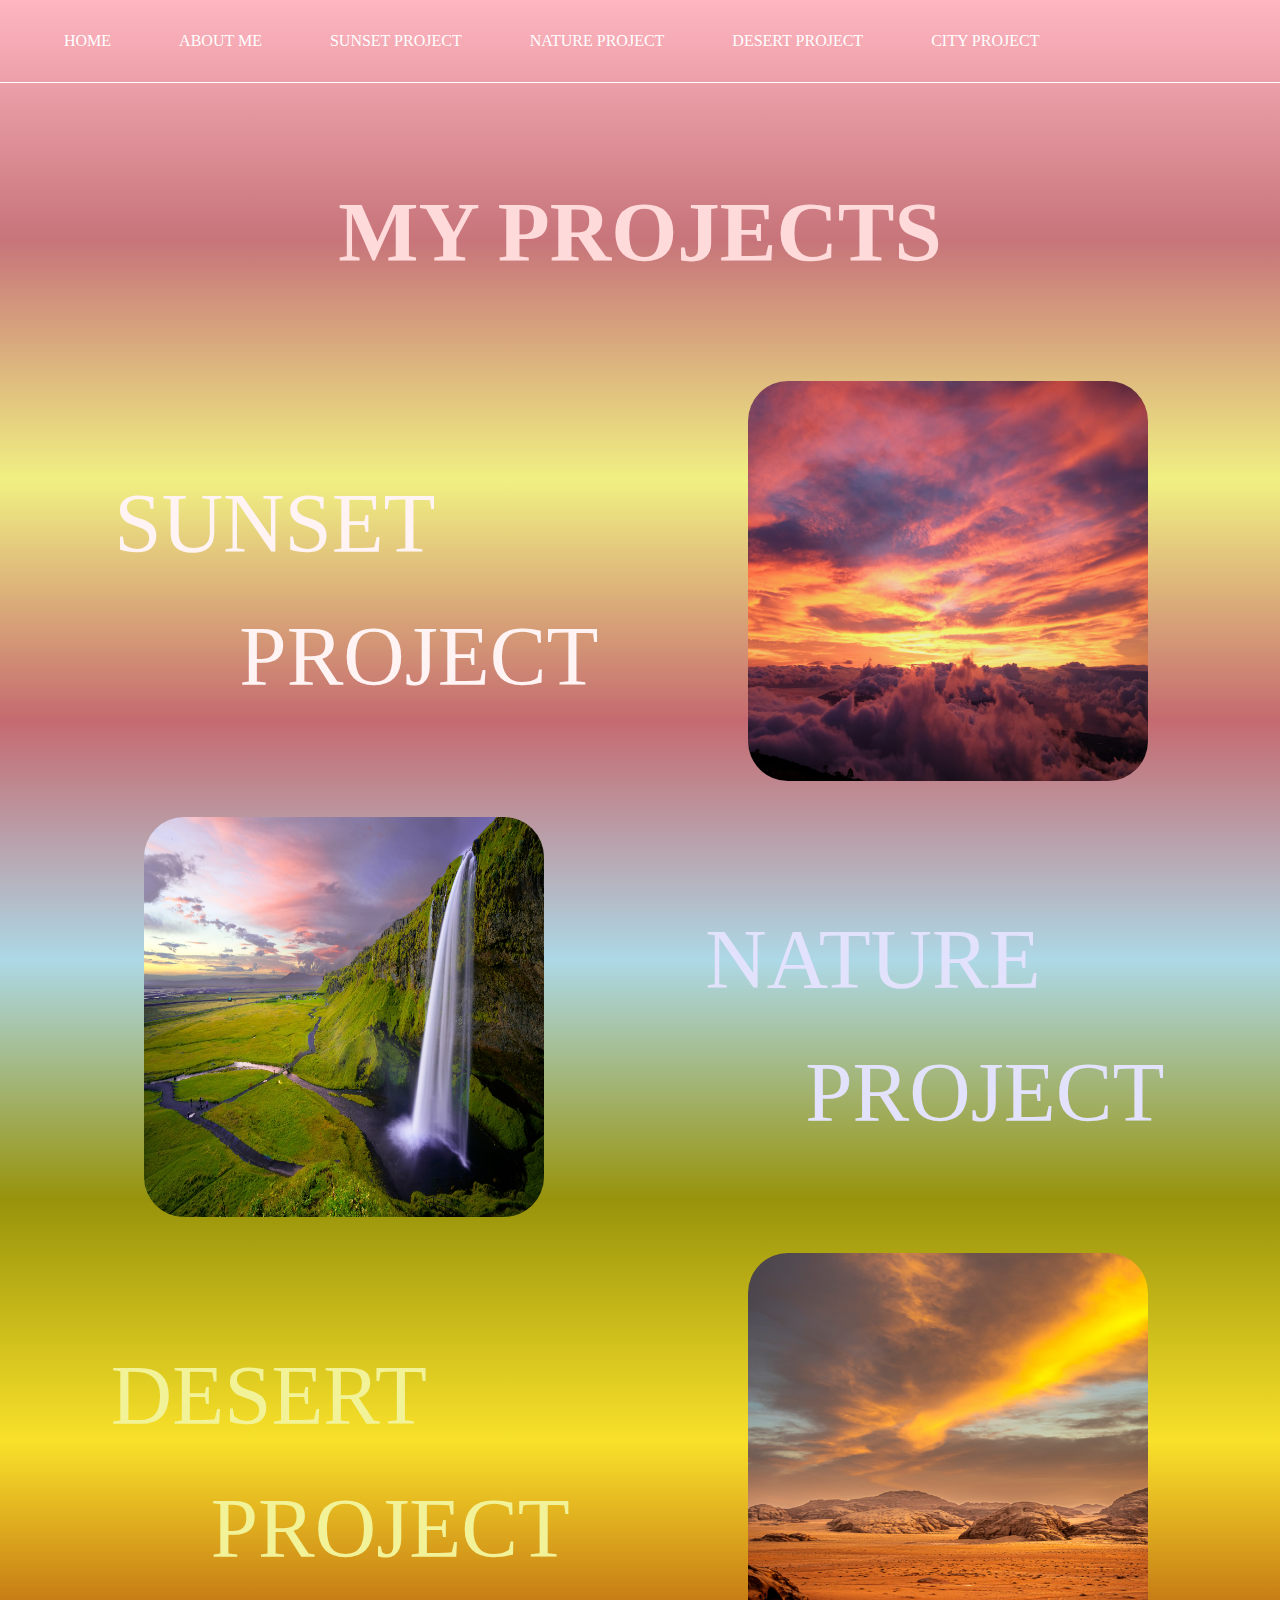
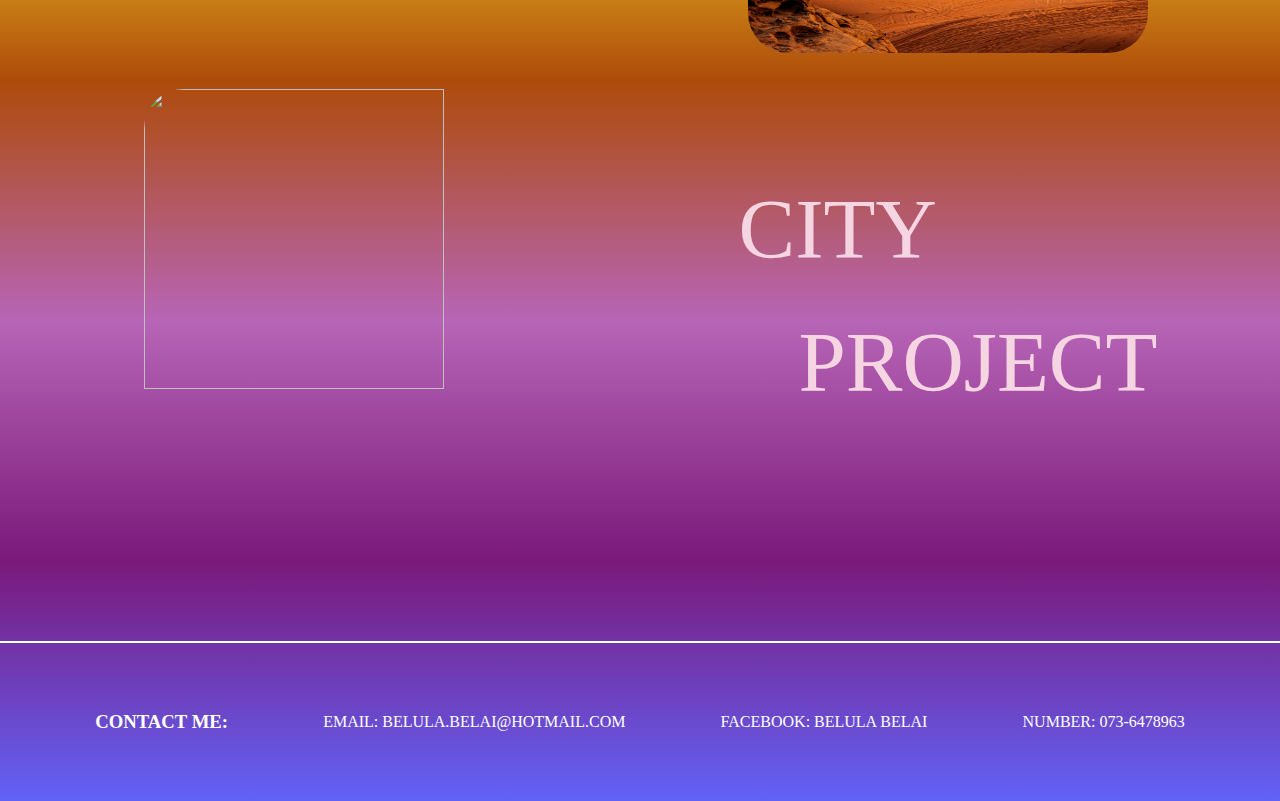
==== index.html @ 90ae5fa3 "Add files via upload" ====
<!DOCTYPE html>
<html lang="en">
  <head>
    <meta charset="UTF-8" />
    <meta http-equiv="X-UA-Compatible" content="IE=edge" />
    <meta name="viewport" content="width=device-width, initial-scale=1.0" />
    <title>Home</title>

    <link rel="stylesheet" href="./css/style.css" />
  </head>
  <body class="home-body">
    <main class="grid-container">
      <nav class="home-nav">
        <!-- <a class="name" href=""> BelulaBelai </a> -->
        <a href="../index.html"> HOME </a>
        <a href="../html/info.html"> ABOUT ME </a>
        <a href="../html/sunset.html"> SUNSET PROJECT</a>
        <a href="../html/nature.html"> NATURE PROJECT</a>
        <a href="../html/desert.html"> DESERT PROJECT</a>
        <a href="../html/city.html"> CITY PROJECT</a>
      </nav>

      <h1 class="home-heading">MY PROJECTS</h1>

      <div class="sunset-container">
        <p class="sunset-title">SUNSET</p>
        <p class="sunset-title2">PROJECT</p>
      </div>

      <div class="sunset-img-container">
        <img class="home-img" src="./images/sunset.jpg" />
      </div>

      <div class="nature-img-container">
        <img class="home-img" src="./images/nature.jpg" />
      </div>

      <div class="nature-container">
        <p class="nature-title">NATURE</p>
        <p class="nature-title2">PROJECT</p>
      </div>

      <div class="desert-container">
        <p class="desert-title">DESERT</p>
        <p class="desert-title2">PROJECT</p>
      </div>

      <div class="desert-img-container">
        <img class="home-img" src="./images/desert.jpg" />
      </div>

      <div class="city-img-container">
        <img class="home-img" src="./images/city.jpg" />
      </div>

      <div class="city-container">
        <p class="city-title">CITY</p>
        <p class="city-title2">PROJECT</p>
      </div>

      <footer class="home-footer">
        <h3>CONTACT ME:</h3>
        <p>EMAIL: BELULA.BELAI@HOTMAIL.COM</p>
        <p>FACEBOOK: BELULA BELAI</p>
        <p>NUMBER: 073-6478963</p>
      </footer>
    </main>
  </body>
</html>
---- css/style.css ----
* {
  box-sizing: border-box;
  padding: 0;
  margin: 0;
}

/* Startsidan start */

.home-body{
    background-image: linear-gradient(lightpink, #c7747a, #F0F082, #c56a70, lightblue, #98930b,#f9e12a, #AE4B0A, rgb(183, 101, 183), rgb(122, 25, 122), rgb(98, 98, 247));
}

.grid-container{
    display: grid;
    min-height: 100vh;
    row-gap: 20px;
    align-items: center;
    justify-items: center;

}

.home-nav {
  grid-row: 1/2;
  grid-column: 1/6;
  width: 100%;
   padding: 2rem;
   border-bottom: 1px white solid;
}

a {
    padding: 2rem;
    text-decoration: none;
    color: white;
    transition: width: 5s;
    /* Se till att sista länken i din navbar blir responsive.......................................... */
  }

  a:hover{
    color: purple;
  }

  /* .name{
    font-size: 20px;
  } */

  .home-heading{
    grid-row: 2/3;
    grid-column: 1/6;
    padding: 5rem;
    font-size: 85px;
    color: rgb(254, 218, 218);
    text-align: center;
  }

  .home-img{
   width: 300px;
   height: 300px;
   border-radius: 10%;
   margin-bottom: 3%;
  

  }

  .grid-container img{
    min-width: 400px;
    min-height: 400px;
  }

  .sunset-container{
    grid-row: 3/4;
    grid-column: 2/3;
    font-size: 85px;
   color: rgb(255, 243, 243);
  }

  .sunset-img-container{
    grid-row: 3/4;
    grid-column:4/5;

  }

  .sunset-title{
    padding-right: 150px;
    margin-left: 25px;
  }

  .sunset-title2{
    padding-left: 150px;
    margin-top: 35px;
  }

  .nature-img-container{
    grid-row: 4/5;
    grid-column: 2/3;
  }

  .nature-container{
    grid-row: 4/5;
    grid-column: 4/5;
    font-size: 85px;
    color: rgb(226, 226, 252);
  }

  .nature-title{
    padding-right: 150px;
  }

  .nature-title2{
    padding-left: 100px;
    margin-top: 35px;
  }

  .desert-container{
    grid-row: 5/6;
    grid-column: 2/3;
    font-size: 85px;
    color: rgb(242, 242, 152);
  }

  .desert-title{
    padding-right: 150px;
  }

  .desert-title2{
    padding-left: 100px;
    margin-top: 35px;
  }

  .desert-img-container{
    grid-row: 5/6;
    grid-column: 4/5;
  }

  .city-img-container{
    grid-row: 6/7;
    grid-column: 2/3;
  }

  .city-container{
    grid-row: 6/7;
    grid-column: 4/5;
    font-size: 85px;
    color: rgb(246, 213, 226);
  }

  .city-title{
    padding-right: 150px;
  }

  .city-title2{
    padding-left: 60px;
    margin-top: 35px;
  }

  .home-footer{
    grid-row: 8/9;
    grid-column: 1/6;
    display: flex;
    justify-content: space-evenly;
    align-items: center;
    border-top: 2px white solid;
    height: 10rem;
    width: 100%;
    margin-top: 100px;
    color: white;
  }

  /* Startsidan slut */

  /* Början på profilsidan */

  .about-nav {
    width: 100%;
     padding: 2rem;
     border-bottom: 1px white solid;
     background-color: pink;
  }
  
  a {
      padding: 2rem;
      text-decoration: none;
      color: white;
      transition: width: 5s;
      /* Se till att sista länken i din navbar blir responsive.......................................... */
    }
  
    a:hover{
      color: purple;
    }
 
  .about{
    width: 100%;
    padding: 78px 0px;
    background-color: pink;
  }

  .about img {
    height: auto;
    width: 420px;
  }

  .about-text h1{
color: white;
font-size: 80px;
margin-bottom: 20px;
  }

  .about-text h5{
    color: white;
    font-size: 25px;
    margin-bottom: 25px;
    letter-spacing: 2px;
  }

  .about-text{
    width: 550px;
  }

  .about-text p{ 
    color: white;
    letter-spacing: 1px;
    line-height: 30px;
    font-size: 20px;
    margin-bottom: 45px;
  }

  .main-section{
    width: 1130px;
    max-width: 100%;
    margin: 0 auto;
    display: flex;
    align-items: center;
    justify-content: space-around;
  }

  .about-footer{
    display: flex;
    flex-direction: row;
    justify-content: space-evenly;
    align-items: center;
    border-top: 2px white solid;
    height: 10rem;
    margin-top: 100px;
    width: 100%;
    color: white;
    background-color: pink;

  }

  .about-body{
    background-color: pink;
  }

  /* Slut på profilsidan */



  /* Början på sunset project */

  .sunset-body{
/* background-image: linear-gradient(lightpink, rgb(193, 113, 110), #623D5C, #F5B15D, #6F3140); */
background-color: lightpink;
  }

  .sun-container{
    display: grid;
    gap: 15px;
    text-align: center;
  }

  .sun-container img{
    width: 100%;
    height: 100%;
  }


  .sunset-nav{
    grid-row: 1/2;
    grid-column: 1/6;
    display: flex;
    flex-wrap: wrap;
    max-width: 100%;
    padding: 1rem;
    margin-bottom: 50px;
    border-bottom: 1px white solid;
  }

  .main-pic{
    grid-row: 3/4;
    grid-column: 2/5;
    margin: 0 50px 60px;
  }

  .description-title{
    grid-row: 4/5;
    grid-column: 2/5;
    font-size: 17px;
    font-weight: bold;
    
  }

  .description{
    grid-row: 5/6;
    grid-column: 2/5;
    letter-spacing: 1px;
    line-height: 30px;
    padding: 1rem;
    border: 1px solid black;
    font-size: 17px;
  }

  .sun-pic1{
    grid-row: 6/7;
    grid-column: 2/3;
  }

  .sun-pic2{
    grid-row: 6/7;
    grid-column:  3/4; 
}

.sun-pic3{
    grid-row: 6/7;
    grid-column:  4/5; 
}

.sunset-footer{
    grid-row: 7/8;
    grid-column: 1/6;
    display: flex;
    flex-direction: row;
    justify-content: space-evenly;
    align-items: center;
    border-top: 1px black solid;
    height: 8rem;
    margin-top: 100px;
    width: 100%;
    color: black;
    background-color: lightpink;
}

/* Slutet på sunset project */

.nature-body{
    background-image: linear-gradient(lightblue,rgb(144, 55, 144), green);
      }
    
      .nature-grid{
        display: grid;
        gap: 15px;
        text-align: center;
      }
    
      .nature-grid img{
        width: 100%;
        height: 100%;
      }
    
    
      .nature-nav{
        grid-row: 1/2;
        grid-column: 1/6;
        display: flex;
        flex-wrap: wrap;
        max-width: 100%;
        padding: 1rem;
        margin-bottom: 50px;
        border-bottom: 1px black solid;
      }

      .nature-nav a{
        color: black;
        
      }

    
      .main-pic2{
        grid-row: 3/4;
        grid-column: 2/5;
        margin: 0 50px 60px;
        padding: 0 70px 40px;
      }
    
      .description-title2{
        grid-row: 4/5;
        grid-column: 2/5;
        font-size: 17px;
        font-weight: bold;
        
      }
    
      .description2{
        grid-row: 5/6;
        grid-column: 2/5;
        letter-spacing: 1px;
        line-height: 30px;
        padding: 1rem;
        border: 1px solid black;
        font-size: 17px;
      }
    
      .nature-pic1{
        grid-row: 6/7;
        grid-column: 2/3;
      }
    
      .nature-pic2{
        grid-row: 6/7;
        grid-column:  3/4; 
    }
    
    .nature-pic3{
        grid-row: 6/7;
        grid-column:  4/5; 
    }
    
    .nature-footer{
        grid-row: 7/8;
        grid-column: 1/6;
        display: flex;
        flex-direction: row;
        justify-content: space-evenly;
        align-items: center;
        border-top: 1px black solid;
        height: 8rem;
        margin-top: 100px;
        width: 100%;
        color: black;
    }

    /* Slutet på nature projekt */

    /* Början på desert projekt */

    .desert-body{
        background-image: linear-gradient(#FFF300, #813417, #672710);
          }
        
          .desert-grid{
            display: grid;
            gap: 15px;
            text-align: center;
          }
        
          .desert-grid img{
            width: 100%;
            height: 400px;
          }
        
        
          .desert-nav{
            grid-row: 1/2;
            grid-column: 1/6;
            display: flex;
            flex-wrap: wrap;
            max-width: 100%;
            padding: 1rem;
            margin-bottom: 50px;
            border-bottom: 1px black solid;
          }
    
          .desert-nav a{
            color: black;
            
          }
    
        
          .main-pic3{
            grid-row: 3/4;
            grid-column: 2/5;
            margin: 0 50px 60px;
          }
        
          .description-title3{
            grid-row: 4/5;
            grid-column: 2/5;
            font-size: 17px;
            font-weight: bold;
            
          }
        
          .description3{
            grid-row: 5/6;
            grid-column: 2/5;
            letter-spacing: 1px;
            line-height: 30px;
            padding: 1rem;
            border: 1px solid black;
            font-size: 17px;
          }
        
          .desert-pic1{
            grid-row: 6/7;
            grid-column: 2/3;
          }
        
          .desert-pic2{
            grid-row: 6/7;
            grid-column:  3/4; 
        }
        
        .desert-pic3{
            grid-row: 6/7;
            grid-column:  4/5; 
        }
        
        .desert-footer{
            grid-row: 7/8;
            grid-column: 1/6;
            display: flex;
            flex-direction: row;
            justify-content: space-evenly;
            align-items: center;
            border-top: 1px black solid;
            height: 8rem;
            margin-top: 100px;
            width: 100%;
            color: black;
        }

        /* Slutet på desert project */

        /* Början på city project */

        .city-body{
            background-image: linear-gradient(pink, purple, rgb(92, 92, 205), purple);
              }
            
              .city-grid{
                display: grid;
                gap: 15px;
                text-align: center;
              }
            
              .city-grid img{
                width: 100%;
                height: 400px;
              }
            
            
              .nav-city{
                grid-row: 1/2;
                grid-column: 1/6;
                display: flex;
                flex-wrap: wrap;
                max-width: 100%;
                padding: 1rem;
                margin-bottom: 50px;
                border-bottom: 1px white solid;
              }
        
              .city-nav a{
                color: black;
                
              }
        
            
              .main-pic4{
                grid-row: 3/4;
                grid-column: 2/5;
                margin: 0 50px 60px;
              }
            
              .description-title4{
                grid-row: 4/5;
                grid-column: 2/5;
                font-size: 17px;
                font-weight: bold;
                
              }
            
              .description4{
                grid-row: 5/6;
                grid-column: 2/5;
                letter-spacing: 1px;
                line-height: 30px;
                padding: 1rem;
                border: 1px solid black;
                font-size: 17px;
              }
            
              .city-pic1{
                grid-row: 6/7;
                grid-column: 2/3;
              }
            
              .city-pic2{
                grid-row: 6/7;
                grid-column:  3/4; 
            }
            
            .city-pic3{
                grid-row: 6/7;
                grid-column:  4/5; 
            }
            
            .city-footer{
                grid-row: 7/8;
                grid-column: 1/6;
                display: flex;
                flex-direction: row;
                justify-content: space-evenly;
                align-items: center;
                border-top: 1px white solid;
                height: 8rem;
                margin-top: 100px;
                width: 100%;
                color: white;
            }
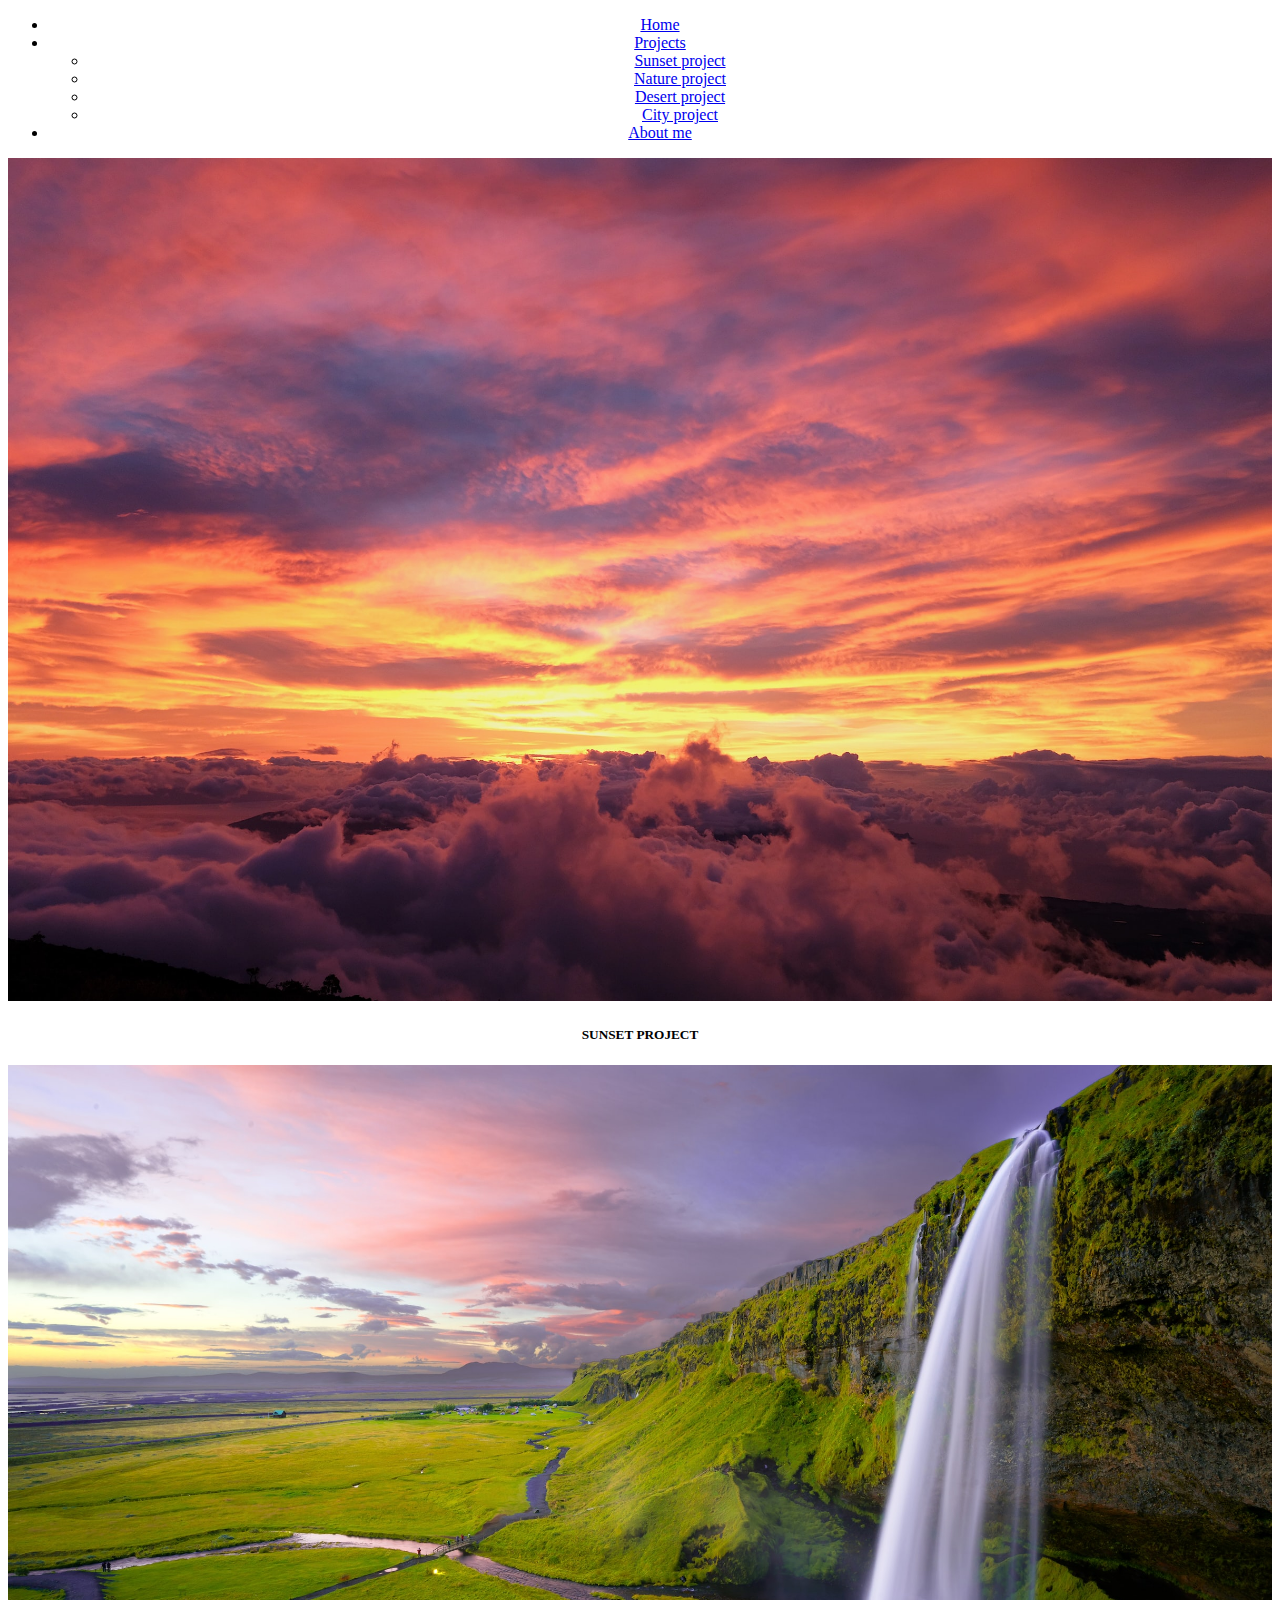
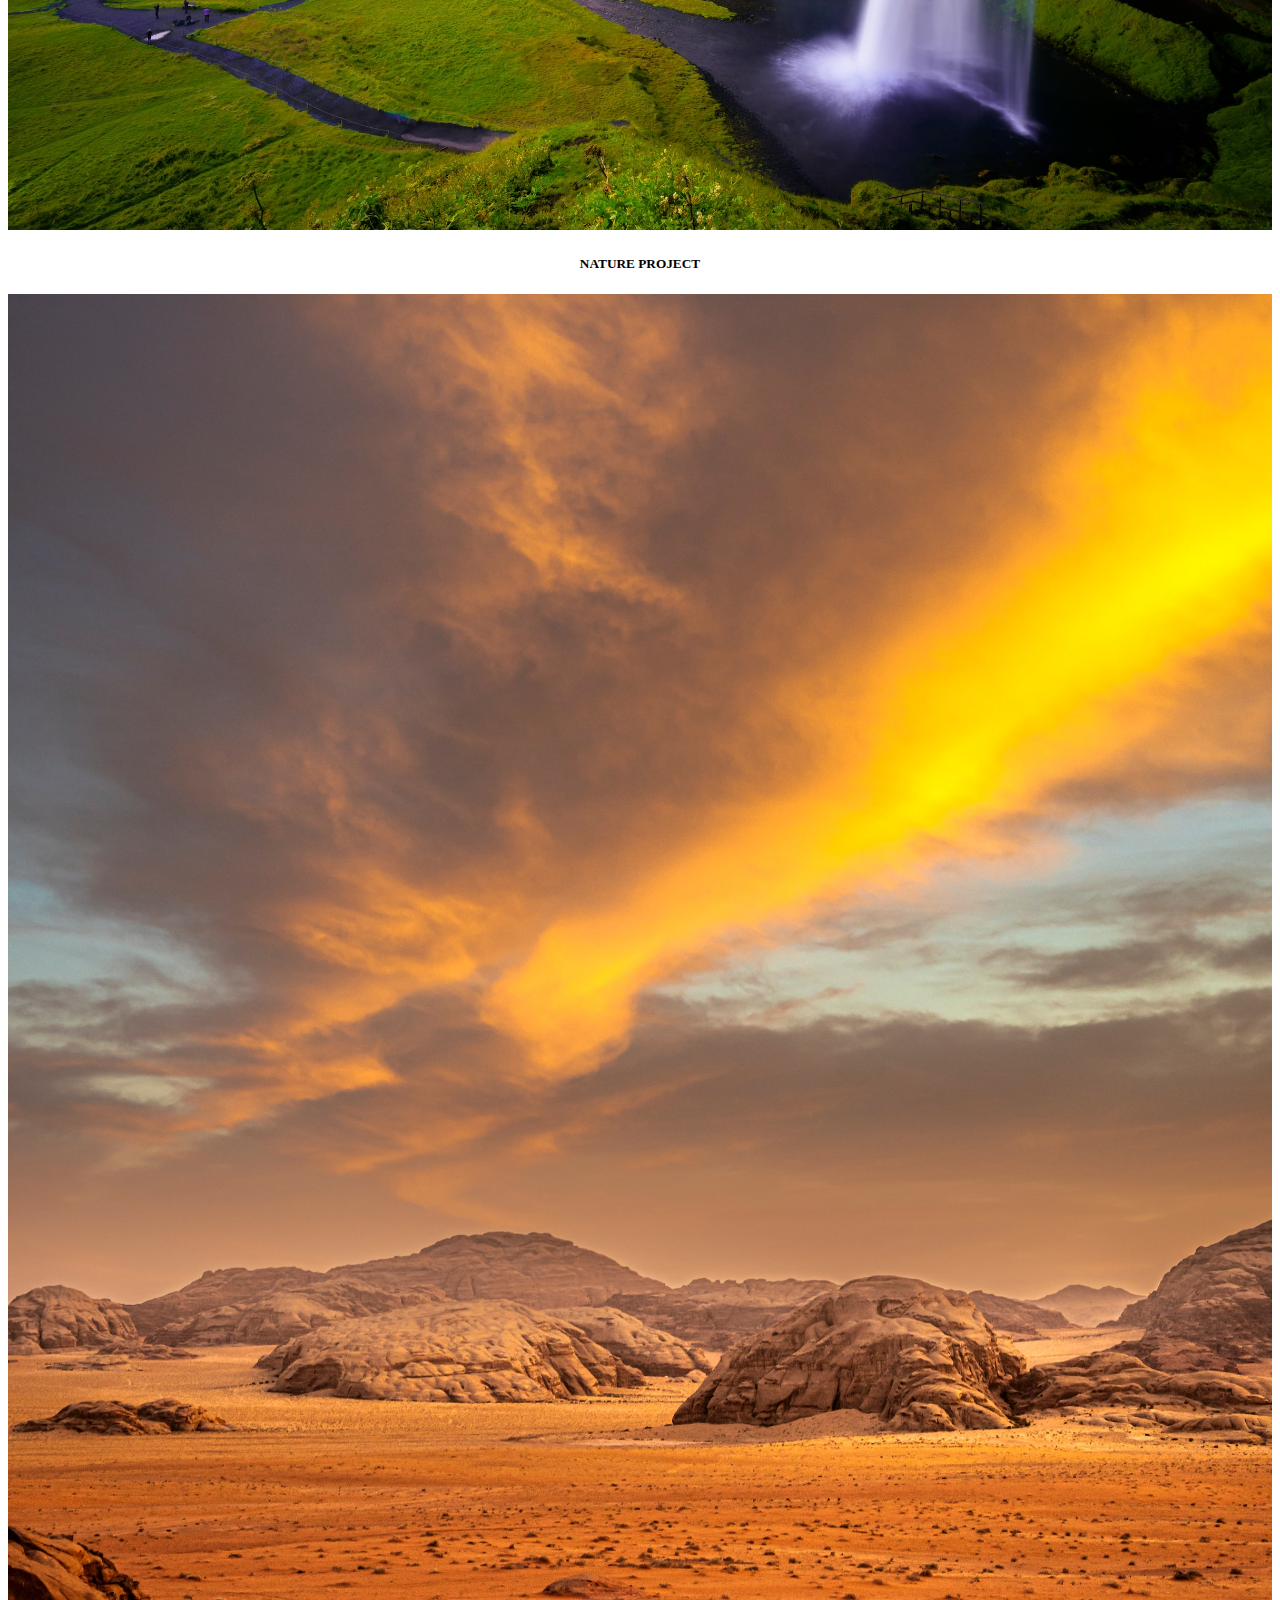
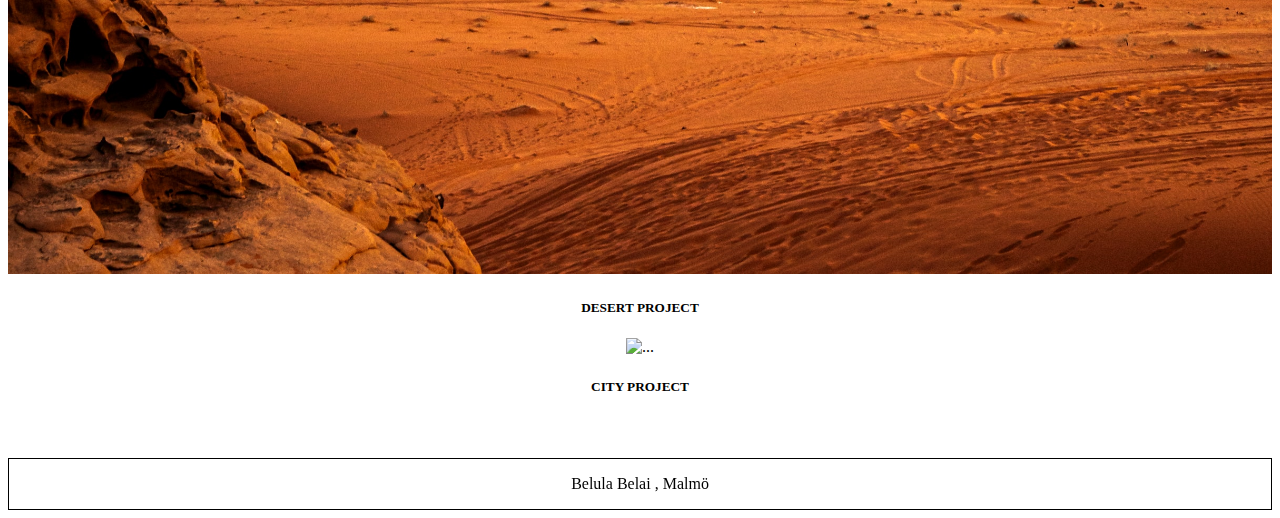
==== commit 0ab7dd0f: "Add files via upload" ====
--- a/index.html
+++ b/index.html
@@ -4,66 +4,106 @@
     <meta charset="UTF-8" />
     <meta http-equiv="X-UA-Compatible" content="IE=edge" />
     <meta name="viewport" content="width=device-width, initial-scale=1.0" />
-    <title>Home</title>
-
+    <title>Startsida</title>
+    <!-- CSS only -->
+    <link
+      href="https://cdn.jsdelivr.net/npm/bootstrap@5.2.2/dist/css/bootstrap.min.css"
+      rel="stylesheet"
+      integrity="sha384-Zenh87qX5JnK2Jl0vWa8Ck2rdkQ2Bzep5IDxbcnCeuOxjzrPF/et3URy9Bv1WTRi"
+      crossorigin="anonymous"
+    />
     <link rel="stylesheet" href="./css/style.css" />
   </head>
-  <body class="home-body">
-    <main class="grid-container">
-      <nav class="home-nav">
-        <!-- <a class="name" href=""> BelulaBelai </a> -->
-        <a href="../index.html"> HOME </a>
-        <a href="../html/info.html"> ABOUT ME </a>
-        <a href="../html/sunset.html"> SUNSET PROJECT</a>
-        <a href="../html/nature.html"> NATURE PROJECT</a>
-        <a href="../html/desert.html"> DESERT PROJECT</a>
-        <a href="../html/city.html"> CITY PROJECT</a>
-      </nav>
+  <body class="homeBody">
+    <ul class="nav nav-tabs">
+      <li class="nav-item">
+        <a class="nav-link active" aria-current="page" href="/index.html">
+          Home
+        </a>
+      </li>
+      <li class="nav-item dropdown">
+        <a
+          class="nav-link dropdown-toggle"
+          data-bs-toggle="dropdown"
+          href="/"
+          role="button"
+          aria-expanded="false"
+        >
+          Projects
+        </a>
+        <ul class="dropdown-menu">
+          <li>
+            <a class="dropdown-item" href="./html/sunsetProject.html">
+              Sunset project</a
+            >
+          </li>
+          <li>
+            <a class="dropdown-item" href="./html/natureProject.html">
+              Nature project</a
+            >
+          </li>
+          <li>
+            <a class="dropdown-item" href="./html/desertProject.html">
+              Desert project</a
+            >
+          </li>
 
-      <h1 class="home-heading">MY PROJECTS</h1>
+          <li>
+            <a class="dropdown-item" href="./html/cityProject.html">
+              City project</a
+            >
+          </li>
+        </ul>
+      </li>
+      <li class="nav-item">
+        <a class="nav-link" href="./html/aboutMe.html"> About me </a>
+      </li>
+    </ul>
 
-      <div class="sunset-container">
-        <p class="sunset-title">SUNSET</p>
-        <p class="sunset-title2">PROJECT</p>
+    <div class="row row-cols-1 row-cols-md-2 g-4">
+      <div class="col">
+        <div class="card">
+          <img src="./images/sunset.jpg" class="card-img-top" alt="..." />
+          <div class="card-body">
+            <h5 class="card-title">SUNSET PROJECT</h5>
+          </div>
+        </div>
       </div>
+      <div class="col">
+        <div class="card">
+          <img src="./images/nature.jpg" class="card-img-top" alt="..." />
+          <div class="card-body">
+            <h5 class="card-title">NATURE PROJECT</h5>
+          </div>
+        </div>
+      </div>
+      <div class="col">
+        <div class="card">
+          <img src="./images/desert.jpg" class="card-img-top" alt="..." />
+          <div class="card-body">
+            <h5 class="card-title">DESERT PROJECT</h5>
+          </div>
+        </div>
+      </div>
+      <div class="col">
+        <div class="card">
+          <img src="./images/city.jpg" class="card-img-top" alt="..." />
+          <div class="card-body">
+            <h5 class="card-title">CITY PROJECT</h5>
+          </div>
+        </div>
+      </div>
+    </div>
 
-      <div class="sunset-img-container">
-        <img class="home-img" src="./images/sunset.jpg" />
-      </div>
+    <footer>
+      <p>Belula Belai , Malmö</p>
+    </footer>
 
-      <div class="nature-img-container">
-        <img class="home-img" src="./images/nature.jpg" />
-      </div>
-
-      <div class="nature-container">
-        <p class="nature-title">NATURE</p>
-        <p class="nature-title2">PROJECT</p>
-      </div>
-
-      <div class="desert-container">
-        <p class="desert-title">DESERT</p>
-        <p class="desert-title2">PROJECT</p>
-      </div>
-
-      <div class="desert-img-container">
-        <img class="home-img" src="./images/desert.jpg" />
-      </div>
-
-      <div class="city-img-container">
-        <img class="home-img" src="./images/city.jpg" />
-      </div>
-
-      <div class="city-container">
-        <p class="city-title">CITY</p>
-        <p class="city-title2">PROJECT</p>
-      </div>
-
-      <footer class="home-footer">
-        <h3>CONTACT ME:</h3>
-        <p>EMAIL: BELULA.BELAI@HOTMAIL.COM</p>
-        <p>FACEBOOK: BELULA BELAI</p>
-        <p>NUMBER: 073-6478963</p>
-      </footer>
-    </main>
+    <!-- JavaScript Bundle with Popper -->
+    <script
+      src="https://cdn.jsdelivr.net/npm/bootstrap@5.2.2/dist/js/bootstrap.bundle.min.js"
+      integrity="sha384-OERcA2EqjJCMA+/3y+gxIOqMEjwtxJY7qPCqsdltbNJuaOe923+mo//f6V8Qbsw3"
+      crossorigin="anonymous"
+    ></script>
   </body>
 </html>
--- a/css/style.css
+++ b/css/style.css
@@ -1,615 +1,59 @@
-* {
-  box-sizing: border-box;
-  padding: 0;
-  margin: 0;
+body {
+  min-height: 100vh;
+  text-align: center;
 }
 
-/* Startsidan start */
-
-.home-body{
-    background-image: linear-gradient(lightpink, #c7747a, #F0F082, #c56a70, lightblue, #98930b,#f9e12a, #AE4B0A, rgb(183, 101, 183), rgb(122, 25, 122), rgb(98, 98, 247));
+img {
+  max-width: 100%;
 }
 
-.grid-container{
-    display: grid;
-    min-height: 100vh;
-    row-gap: 20px;
-    align-items: center;
-    justify-items: center;
-
+@media screen and (max-width: 767px) {
+  .homeBody {
+    background-image: linear-gradient(
+      lightpink,
+      #c7747a,
+      #f0f082,
+      #c56a70,
+      lightblue,
+      #98930b,
+      #f9e12a,
+      #ae4b0a,
+      rgb(183, 101, 183),
+      rgb(122, 25, 122),
+      rgb(98, 98, 247)
+    );
+  }
 }
 
-.home-nav {
-  grid-row: 1/2;
-  grid-column: 1/6;
-  width: 100%;
-   padding: 2rem;
-   border-bottom: 1px white solid;
+footer {
+  border: solid 1px black;
+  display: flex;
+  flex-wrap: wrap;
+  justify-content: center;
+  position: sticky;
+  top: 100%;
+  margin-top: 5%;
 }
 
-a {
-    padding: 2rem;
-    text-decoration: none;
-    color: white;
-    transition: width: 5s;
-    /* Se till att sista länken i din navbar blir responsive.......................................... */
-  }
-
-  a:hover{
-    color: purple;
-  }
-
-  /* .name{
-    font-size: 20px;
-  } */
-
-  .home-heading{
-    grid-row: 2/3;
-    grid-column: 1/6;
-    padding: 5rem;
-    font-size: 85px;
-    color: rgb(254, 218, 218);
-    text-align: center;
-  }
-
-  .home-img{
-   width: 300px;
-   height: 300px;
-   border-radius: 10%;
-   margin-bottom: 3%;
-  
-
-  }
-
-  .grid-container img{
-    min-width: 400px;
-    min-height: 400px;
-  }
-
-  .sunset-container{
-    grid-row: 3/4;
-    grid-column: 2/3;
-    font-size: 85px;
-   color: rgb(255, 243, 243);
-  }
-
-  .sunset-img-container{
-    grid-row: 3/4;
-    grid-column:4/5;
-
-  }
-
-  .sunset-title{
-    padding-right: 150px;
-    margin-left: 25px;
-  }
-
-  .sunset-title2{
-    padding-left: 150px;
-    margin-top: 35px;
-  }
-
-  .nature-img-container{
-    grid-row: 4/5;
-    grid-column: 2/3;
-  }
-
-  .nature-container{
-    grid-row: 4/5;
-    grid-column: 4/5;
-    font-size: 85px;
-    color: rgb(226, 226, 252);
-  }
-
-  .nature-title{
-    padding-right: 150px;
-  }
-
-  .nature-title2{
-    padding-left: 100px;
-    margin-top: 35px;
-  }
-
-  .desert-container{
-    grid-row: 5/6;
-    grid-column: 2/3;
-    font-size: 85px;
-    color: rgb(242, 242, 152);
-  }
-
-  .desert-title{
-    padding-right: 150px;
-  }
-
-  .desert-title2{
-    padding-left: 100px;
-    margin-top: 35px;
-  }
-
-  .desert-img-container{
-    grid-row: 5/6;
-    grid-column: 4/5;
-  }
-
-  .city-img-container{
-    grid-row: 6/7;
-    grid-column: 2/3;
-  }
-
-  .city-container{
-    grid-row: 6/7;
-    grid-column: 4/5;
-    font-size: 85px;
-    color: rgb(246, 213, 226);
-  }
-
-  .city-title{
-    padding-right: 150px;
-  }
-
-  .city-title2{
-    padding-left: 60px;
-    margin-top: 35px;
-  }
-
-  .home-footer{
-    grid-row: 8/9;
-    grid-column: 1/6;
-    display: flex;
-    justify-content: space-evenly;
-    align-items: center;
-    border-top: 2px white solid;
-    height: 10rem;
-    width: 100%;
-    margin-top: 100px;
-    color: white;
-  }
-
-  /* Startsidan slut */
-
-  /* Början på profilsidan */
-
-  .about-nav {
-    width: 100%;
-     padding: 2rem;
-     border-bottom: 1px white solid;
-     background-color: pink;
-  }
-  
-  a {
-      padding: 2rem;
-      text-decoration: none;
-      color: white;
-      transition: width: 5s;
-      /* Se till att sista länken i din navbar blir responsive.......................................... */
-    }
-  
-    a:hover{
-      color: purple;
-    }
- 
-  .about{
-    width: 100%;
-    padding: 78px 0px;
-    background-color: pink;
-  }
-
-  .about img {
-    height: auto;
-    width: 420px;
-  }
-
-  .about-text h1{
-color: white;
-font-size: 80px;
-margin-bottom: 20px;
-  }
-
-  .about-text h5{
-    color: white;
-    font-size: 25px;
-    margin-bottom: 25px;
-    letter-spacing: 2px;
-  }
-
-  .about-text{
-    width: 550px;
-  }
-
-  .about-text p{ 
-    color: white;
-    letter-spacing: 1px;
-    line-height: 30px;
-    font-size: 20px;
-    margin-bottom: 45px;
-  }
-
-  .main-section{
-    width: 1130px;
-    max-width: 100%;
-    margin: 0 auto;
-    display: flex;
-    align-items: center;
-    justify-content: space-around;
-  }
-
-  .about-footer{
-    display: flex;
-    flex-direction: row;
-    justify-content: space-evenly;
-    align-items: center;
-    border-top: 2px white solid;
-    height: 10rem;
-    margin-top: 100px;
-    width: 100%;
-    color: white;
-    background-color: pink;
-
-  }
-
-  .about-body{
-    background-color: pink;
-  }
-
-  /* Slut på profilsidan */
-
-
-
-  /* Början på sunset project */
-
-  .sunset-body{
-/* background-image: linear-gradient(lightpink, rgb(193, 113, 110), #623D5C, #F5B15D, #6F3140); */
-background-color: lightpink;
-  }
-
-  .sun-container{
-    display: grid;
-    gap: 15px;
-    text-align: center;
-  }
-
-  .sun-container img{
-    width: 100%;
-    height: 100%;
-  }
-
-
-  .sunset-nav{
-    grid-row: 1/2;
-    grid-column: 1/6;
-    display: flex;
-    flex-wrap: wrap;
-    max-width: 100%;
-    padding: 1rem;
-    margin-bottom: 50px;
-    border-bottom: 1px white solid;
-  }
-
-  .main-pic{
-    grid-row: 3/4;
-    grid-column: 2/5;
-    margin: 0 50px 60px;
-  }
-
-  .description-title{
-    grid-row: 4/5;
-    grid-column: 2/5;
-    font-size: 17px;
-    font-weight: bold;
-    
-  }
-
-  .description{
-    grid-row: 5/6;
-    grid-column: 2/5;
-    letter-spacing: 1px;
-    line-height: 30px;
-    padding: 1rem;
-    border: 1px solid black;
-    font-size: 17px;
-  }
-
-  .sun-pic1{
-    grid-row: 6/7;
-    grid-column: 2/3;
-  }
-
-  .sun-pic2{
-    grid-row: 6/7;
-    grid-column:  3/4; 
+.aboutMe {
+  display: flex;
+  flex-direction: column;
+  align-items: center;
+  margin-top: 10%;
+  margin-left: 10%;
+  width: 80%;
+  border: 1px solid black;
+  padding: 5%;
 }
 
-.sun-pic3{
-    grid-row: 6/7;
-    grid-column:  4/5; 
+.projectDescription {
+  display: flex;
+  flex-direction: column;
+  align-items: center;
+  margin-top: 5%;
+  margin-bottom: 5%;
+  margin-left: 10%;
+  width: 80%;
+  border: 1px solid black;
+  padding: 3%;
 }
-
-.sunset-footer{
-    grid-row: 7/8;
-    grid-column: 1/6;
-    display: flex;
-    flex-direction: row;
-    justify-content: space-evenly;
-    align-items: center;
-    border-top: 1px black solid;
-    height: 8rem;
-    margin-top: 100px;
-    width: 100%;
-    color: black;
-    background-color: lightpink;
-}
-
-/* Slutet på sunset project */
-
-.nature-body{
-    background-image: linear-gradient(lightblue,rgb(144, 55, 144), green);
-      }
-    
-      .nature-grid{
-        display: grid;
-        gap: 15px;
-        text-align: center;
-      }
-    
-      .nature-grid img{
-        width: 100%;
-        height: 100%;
-      }
-    
-    
-      .nature-nav{
-        grid-row: 1/2;
-        grid-column: 1/6;
-        display: flex;
-        flex-wrap: wrap;
-        max-width: 100%;
-        padding: 1rem;
-        margin-bottom: 50px;
-        border-bottom: 1px black solid;
-      }
-
-      .nature-nav a{
-        color: black;
-        
-      }
-
-    
-      .main-pic2{
-        grid-row: 3/4;
-        grid-column: 2/5;
-        margin: 0 50px 60px;
-        padding: 0 70px 40px;
-      }
-    
-      .description-title2{
-        grid-row: 4/5;
-        grid-column: 2/5;
-        font-size: 17px;
-        font-weight: bold;
-        
-      }
-    
-      .description2{
-        grid-row: 5/6;
-        grid-column: 2/5;
-        letter-spacing: 1px;
-        line-height: 30px;
-        padding: 1rem;
-        border: 1px solid black;
-        font-size: 17px;
-      }
-    
-      .nature-pic1{
-        grid-row: 6/7;
-        grid-column: 2/3;
-      }
-    
-      .nature-pic2{
-        grid-row: 6/7;
-        grid-column:  3/4; 
-    }
-    
-    .nature-pic3{
-        grid-row: 6/7;
-        grid-column:  4/5; 
-    }
-    
-    .nature-footer{
-        grid-row: 7/8;
-        grid-column: 1/6;
-        display: flex;
-        flex-direction: row;
-        justify-content: space-evenly;
-        align-items: center;
-        border-top: 1px black solid;
-        height: 8rem;
-        margin-top: 100px;
-        width: 100%;
-        color: black;
-    }
-
-    /* Slutet på nature projekt */
-
-    /* Början på desert projekt */
-
-    .desert-body{
-        background-image: linear-gradient(#FFF300, #813417, #672710);
-          }
-        
-          .desert-grid{
-            display: grid;
-            gap: 15px;
-            text-align: center;
-          }
-        
-          .desert-grid img{
-            width: 100%;
-            height: 400px;
-          }
-        
-        
-          .desert-nav{
-            grid-row: 1/2;
-            grid-column: 1/6;
-            display: flex;
-            flex-wrap: wrap;
-            max-width: 100%;
-            padding: 1rem;
-            margin-bottom: 50px;
-            border-bottom: 1px black solid;
-          }
-    
-          .desert-nav a{
-            color: black;
-            
-          }
-    
-        
-          .main-pic3{
-            grid-row: 3/4;
-            grid-column: 2/5;
-            margin: 0 50px 60px;
-          }
-        
-          .description-title3{
-            grid-row: 4/5;
-            grid-column: 2/5;
-            font-size: 17px;
-            font-weight: bold;
-            
-          }
-        
-          .description3{
-            grid-row: 5/6;
-            grid-column: 2/5;
-            letter-spacing: 1px;
-            line-height: 30px;
-            padding: 1rem;
-            border: 1px solid black;
-            font-size: 17px;
-          }
-        
-          .desert-pic1{
-            grid-row: 6/7;
-            grid-column: 2/3;
-          }
-        
-          .desert-pic2{
-            grid-row: 6/7;
-            grid-column:  3/4; 
-        }
-        
-        .desert-pic3{
-            grid-row: 6/7;
-            grid-column:  4/5; 
-        }
-        
-        .desert-footer{
-            grid-row: 7/8;
-            grid-column: 1/6;
-            display: flex;
-            flex-direction: row;
-            justify-content: space-evenly;
-            align-items: center;
-            border-top: 1px black solid;
-            height: 8rem;
-            margin-top: 100px;
-            width: 100%;
-            color: black;
-        }
-
-        /* Slutet på desert project */
-
-        /* Början på city project */
-
-        .city-body{
-            background-image: linear-gradient(pink, purple, rgb(92, 92, 205), purple);
-              }
-            
-              .city-grid{
-                display: grid;
-                gap: 15px;
-                text-align: center;
-              }
-            
-              .city-grid img{
-                width: 100%;
-                height: 400px;
-              }
-            
-            
-              .nav-city{
-                grid-row: 1/2;
-                grid-column: 1/6;
-                display: flex;
-                flex-wrap: wrap;
-                max-width: 100%;
-                padding: 1rem;
-                margin-bottom: 50px;
-                border-bottom: 1px white solid;
-              }
-        
-              .city-nav a{
-                color: black;
-                
-              }
-        
-            
-              .main-pic4{
-                grid-row: 3/4;
-                grid-column: 2/5;
-                margin: 0 50px 60px;
-              }
-            
-              .description-title4{
-                grid-row: 4/5;
-                grid-column: 2/5;
-                font-size: 17px;
-                font-weight: bold;
-                
-              }
-            
-              .description4{
-                grid-row: 5/6;
-                grid-column: 2/5;
-                letter-spacing: 1px;
-                line-height: 30px;
-                padding: 1rem;
-                border: 1px solid black;
-                font-size: 17px;
-              }
-            
-              .city-pic1{
-                grid-row: 6/7;
-                grid-column: 2/3;
-              }
-            
-              .city-pic2{
-                grid-row: 6/7;
-                grid-column:  3/4; 
-            }
-            
-            .city-pic3{
-                grid-row: 6/7;
-                grid-column:  4/5; 
-            }
-            
-            .city-footer{
-                grid-row: 7/8;
-                grid-column: 1/6;
-                display: flex;
-                flex-direction: row;
-                justify-content: space-evenly;
-                align-items: center;
-                border-top: 1px white solid;
-                height: 8rem;
-                margin-top: 100px;
-                width: 100%;
-                color: white;
-            }
-
-        
-
-
-
-
